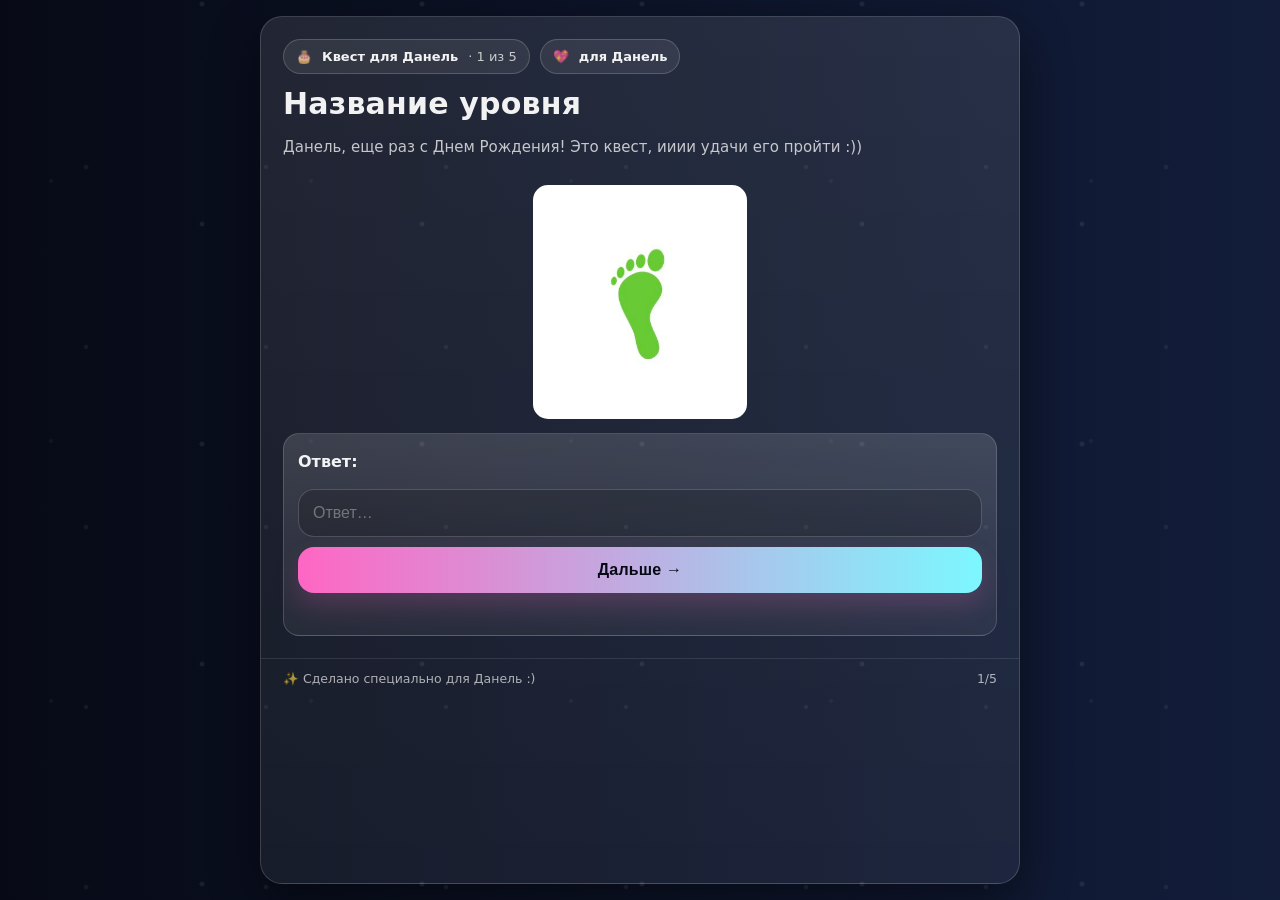
==== index.html @ ca272400 "Add files via upload" ====
<!doctype html>
<html lang="ru">
<head>
  <meta charset="utf-8" />
  <meta name="viewport" content="width=device-width,initial-scale=1,viewport-fit=cover" />
  <title>Квест для Данель — 1/5</title>
  <link rel="stylesheet" href="styles.css" />

</head>
<!-- 1. SBBCMQ
2. 9pi
3. Thursday
 -->
<body class="bg-sparkles">
  <main class="wrap">

    <section class="card">
      <header class="header">
        <div class="badgeRow">
          <div class="badge">🎂 <b>Квест для Данель</b> · 1 из 5</div>
          <div class="badge">💖 <b>для Данель</b></div>
        </div>

        <h1>Название уровня</h1>
        <p class="subtitle">Данель, еще раз с Днем Рождения! Это квест, ииии удачи его пройти :))</p>
      </header>

      <div class="content">
        <img src="foot.jpg" alt="" style="border-radius: 15px; height: 30%; width: 30%; align-self:center;">

        <div class="panel">
          <div class="riddle">
            <b>Ответ:</b><br/>
          </div>

          <form class="formRow" data-quest data-next="page2.html" data-answer="sbbcmq">
            <input type="text" placeholder="Ответ…" autocomplete="off" />
            <button type="submit">Дальше →</button>
          </form>

          <div class="msg"></div>

        </div>
      </div>

      <footer class="footer">
        <span>✨ Сделано специально для Данель :)</span>
        <span>1/5</span>
      </footer>
    </section>
  </main>

  <script src="script.js"></script>
</body>
</html>
---- styles.css ----
:root{
  --bg1:#070a16;
  --bg2:#121d3a;
  --card: rgba(255,255,255,.10);
  --card2: rgba(255,255,255,.14);
  --text: rgba(255,255,255,.94);
  --muted: rgba(255,255,255,.74);
  --accent:#ff66c4;
  --accent2:#7cf7ff;
  --danger:#ff4d4d;
  --ok:#6dff8b;

  --radius: 22px;
  --shadow: 0 18px 50px rgba(0,0,0,.45);
  --border: 1px solid rgba(255,255,255,.16);

  /* mobile spacing */
  --pad: 16px;
  --gap: 14px;
}

*{ box-sizing:border-box; -webkit-tap-highlight-color: transparent; }
html,body{ height:100%; }
body{
  margin:0;
  font-family: ui-sans-serif, system-ui, -apple-system, Segoe UI, Roboto, Arial, "Noto Sans";
  color: var(--text);
  background:
    linear-gradient(90deg, var(--bg1), var(--bg2));
  overflow-x:hidden;
}

/* subtle sparkles */
.bg-sparkles::before{
  content:"";
  position:fixed;
  inset:-40px;
  background:
    radial-gradient(circle at 10% 20%, rgba(255,255,255,.09) 0 2px, transparent 3px) 0 0/220px 220px,
    radial-gradient(circle at 70% 15%, rgba(255,255,255,.07) 0 1.5px, transparent 3px) 0 0/180px 180px,
    radial-gradient(circle at 35% 85%, rgba(255,255,255,.06) 0 1px, transparent 3px) 0 0/260px 260px;
  pointer-events:none;
  opacity:.85;
}

.wrap{
  min-height:100%;
  padding:
    calc(var(--pad) + env(safe-area-inset-top))
    var(--pad)
    calc(var(--pad) + env(safe-area-inset-bottom));
  display:flex;
  justify-content:center;
}

.card{
  width: 100%;
  max-width: 560px; /* phone-friendly */
  background: linear-gradient(180deg, var(--card), rgba(255,255,255,.06));
  border: var(--border);
  box-shadow: var(--shadow);
  border-radius: var(--radius);
  overflow:hidden;
}

/* top header */
.header{
  padding: 18px 18px 10px;
  display:flex;
  flex-direction:column;
  gap: 10px;
}

.badgeRow{
  display:flex;
  gap:10px;
  flex-wrap:wrap;
  align-items:center;
}

.badge{
  display:inline-flex;
  align-items:center;
  gap:10px;
  padding: 10px 12px;
  border-radius: 999px;
  border: 1px solid rgba(255,255,255,.18);
  background: rgba(255,255,255,.08);
  color: var(--muted);
  font-size: 13px;
  line-height: 1;
}
.badge b{ color: var(--text); font-weight:800; }

h1{
  margin: 2px 0 0;
  font-size: 24px;
  letter-spacing:.2px;
}
.subtitle{
  margin: 4px 0 0;
  color: var(--muted);
  line-height: 1.6;
  font-size: 15px;
}

/* main content stack (mobile-first) */
.content{
  padding: 12px 18px 18px;
  display:flex;
  flex-direction:column;
  gap: var(--gap);
}

.panel{
  background: linear-gradient(180deg, var(--card2), rgba(255,255,255,.06));
  border: var(--border);
  border-radius: calc(var(--radius) - 6px);
  padding: 14px;
}

.video{
  width:100%;
  aspect-ratio: 16 / 9;
  border-radius: 16px;
  overflow:hidden;
  border: 1px solid rgba(255,255,255,.18);
  box-shadow: 0 14px 30px rgba(0,0,0,.25);
}
.video iframe{ width:100%; height:100%; border:0; }

.riddle{
  font-size: 16px;
  line-height: 1.7;
}
.riddle b{ font-weight:900; }

.hint{
  margin-top: 10px;
  font-size: 13px;
  color: var(--muted);
  line-height: 1.5;
}

/* input + button: big, thumb-friendly */
.formRow{
  margin-top: 14px;
  display:flex;
  flex-direction:column;
  gap: 10px;
}

input[type="text"]{
  width:100%;
  padding: 14px 14px;
  border-radius: 16px;
  border: 1px solid rgba(255,255,255,.18);
  background: rgba(0,0,0,.18);
  color: var(--text);
  font-size: 16px; /* prevents iOS zoom */
  outline:none;
}

input[type="text"]:focus{
  border-color: rgba(255,102,196,.55);
  box-shadow: 0 0 0 4px rgba(255,102,196,.22);
}

button{
  width:100%;
  padding: 14px 16px;
  border: none;
  border-radius: 16px;
  font-weight: 900;
  letter-spacing:.2px;
  font-size: 16px;
  color:#070a16;
  background: linear-gradient(90deg, var(--accent), var(--accent2));
  box-shadow: 0 12px 26px rgba(255,102,196,.18);
  transition: transform .12s ease, filter .12s ease;
}
button:active{ transform: scale(.99); filter: brightness(.98); }

.msg{
  margin-top: 10px;
  min-height: 18px;
  font-size: 14px;
  color: var(--muted);
}
.msg.ok{ color: var(--ok); }
.msg.bad{ color: var(--danger); }

/* footer */
.footer{
  padding: 12px 18px 16px;
  border-top: 1px solid rgba(255,255,255,.10);
  display:flex;
  justify-content:space-between;
  flex-wrap:wrap;
  gap: 10px;
  font-size: 12.5px;
  color: rgba(255,255,255,.65);
}

/* final page extras */
.bigCenter{
  text-align:center;
}
.bigCenter h2{
  margin: 0;
  font-size: 20px;
}
.bigCenter p{
  margin: 10px 0 0;
  color: var(--muted);
  line-height: 1.65;
  font-size: 15px;
}

.gridGifts{
  margin-top: 14px;
  display:grid;
  grid-template-columns: 1fr;
  gap: 10px;
}
.gift{
  padding: 14px;
  border-radius: 18px;
  border: 1px solid rgba(255,255,255,.16);
  background: rgba(255,255,255,.08);
  text-align:left;
}
.gift b{ display:block; margin-bottom:6px; }

/* optional: make it a bit wider on tablets */
@media (min-width: 720px){
  .card{ max-width: 760px; }
  h1{ font-size: 30px; }
  .content{ padding: 14px 22px 22px; }
  .header{ padding: 22px 22px 12px; }
  .footer{ padding: 12px 22px 18px; }
}
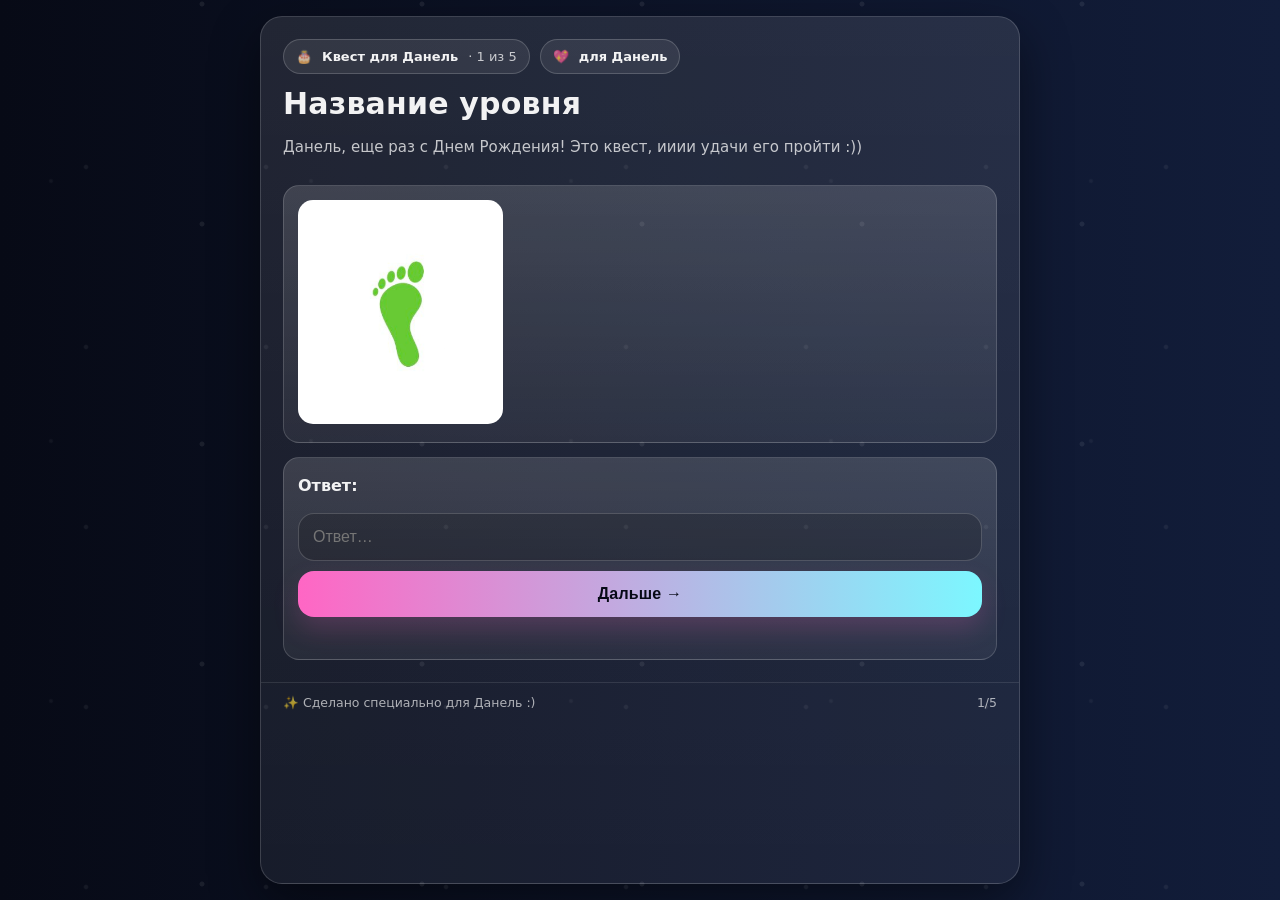
==== commit 589d1d75: "Update index.html" ====
--- a/index.html
+++ b/index.html
@@ -26,8 +26,9 @@
       </header>
 
       <div class="content">
+                <div class="panel">
         <img src="foot.jpg" alt="" style="border-radius: 15px; height: 30%; width: 30%; align-self:center;">
-
+                </div>
         <div class="panel">
           <div class="riddle">
             <b>Ответ:</b><br/>
@@ -53,4 +54,5 @@
   <script src="script.js"></script>
 </body>
 </html>
-    +
+    
